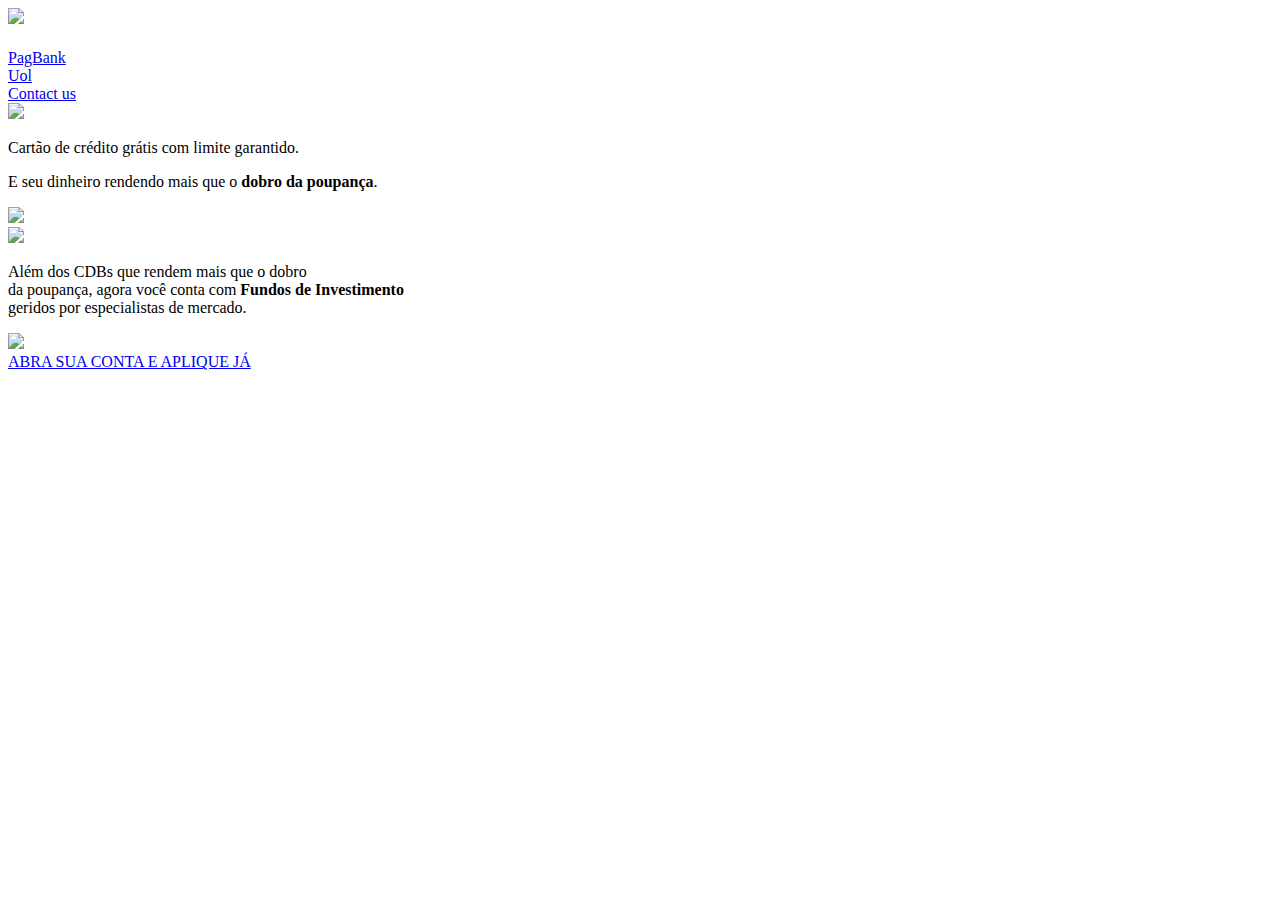
==== templates/index.html @ e711e112 "Desafio Python" ====
<!DOCTYPE html>
<html lang="en">
<head> 
    <meta name="viewport" content="width=device-width, initial-scale=1.0, maximium-scale=1.0">
    <title>Pagbank PagSeguro</title> 
    <link rel="stylesheet" type="text/css" href="/static/css/style.css"/>
</head>
    <body>
        <header class="header">
            <img src="/static/img/pagbank-logo.gif">
                <h1><class="title"></h1>
                <nav class="pag">
                    <a href="https://pagseguro.uol.com.br">PagBank</a>
                </nav>
                    <nav>
                    <a href="https://www.uol.com.br">Uol</a>
                    </nav>
                    <nav class="contact">
                    <a href="https://blog.pagseguro.uol.com.br/canais-atendimento-pagseguro/">Contact us</a>
                </nav>
                </header>
                <div class="head">
                        <div class="logo"><img src="/static/img/poster-pags.png"></div><!--logo-->
                            <p>Cartão de crédito grátis com limite garantido.<br></p>
                            <p>E seu dinheiro rendendo mais que o <strong>dobro da poupança</strong>.</p>
                        <div class="log"><img src="/static/img/logo-pagseguro-small.svg"></div><!--log-->
                    </div>
                    </header>
                        <div class="middle"></div><!--middle--> 
                        <header>
                        <div class="style">
                        <div class="poster"><img src="/static/img/img-telo-paginvest.png"></div><!--paginvest-->
                            <p>Além dos CDBs que rendem mais que o dobro <br>da poupança, agora você conta 
                            com <strong>Fundos de Investimento</strong> <br>geridos por especialistas de mercado.</p>
                        <div class="logpb"><img src="/static/img/logo-pagbank-small (1).svg"></div><!--pagbank-->
                        <div class="button"><!--aberturadeconta-->
                            <a href="/cadastramento">ABRA SUA CONTA E APLIQUE JÁ</a>
                    </header>
                    </div>
                    </div>
                    </div>
                </body>
            </html>
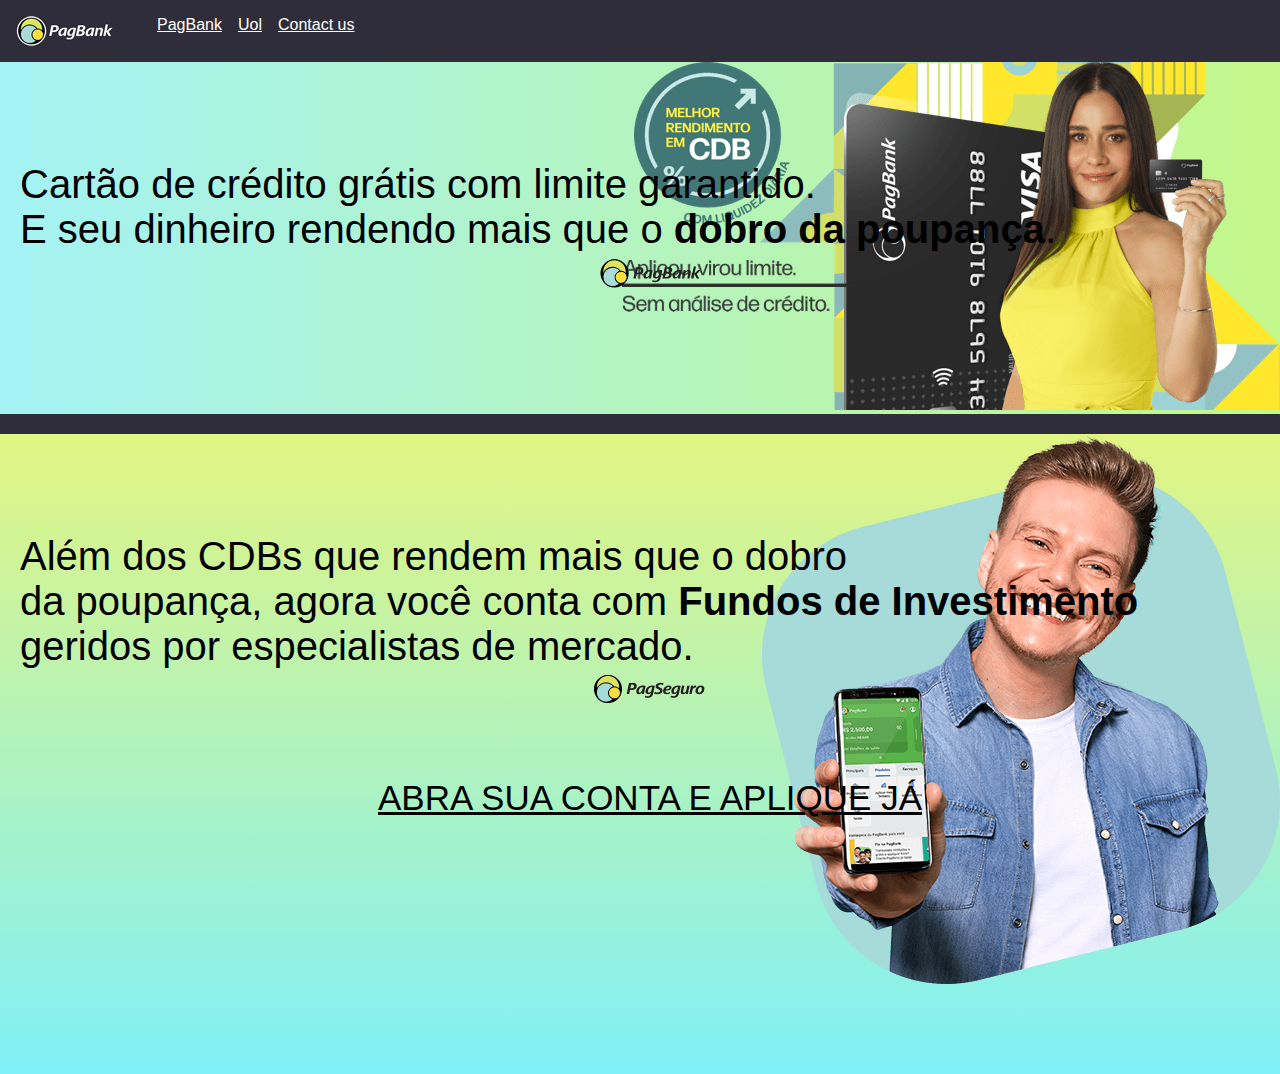
==== commit 73b8b965: "Projeto Python" ====
--- a/templates/index.html
+++ b/templates/index.html
@@ -32,7 +32,7 @@
                         <div class="poster"><img src="/static/img/img-telo-paginvest.png"></div><!--paginvest-->
                             <p>Além dos CDBs que rendem mais que o dobro <br>da poupança, agora você conta 
                             com <strong>Fundos de Investimento</strong> <br>geridos por especialistas de mercado.</p>
-                        <div class="logpb"><img src="/static/img/logo-pagbank-small (1).svg"></div><!--pagbank-->
+                        <div class="logpb"><img src="/static/img/thumbnail_image001_pags.png"></div><!--pagbank-->
                         <div class="button"><!--aberturadeconta-->
                             <a href="/cadastramento">ABRA SUA CONTA E APLIQUE JÁ</a>
                     </header>
--- a/static/css/style.css
+++ b/static/css/style.css
@@ -0,0 +1,79 @@
+* {
+    margin: 0;
+    padding: 0;
+    border: none;
+}
+.header nav a{
+    gap: 95rem;
+    display: flex;
+    color: white;
+}
+.header {
+    align-items: left;
+    background-color: #2f2d39;
+    color: white;
+    display: flex;
+    gap: 1rem;
+    grid-template-columns: min-content auto min-content;
+    padding: 1rem;
+}
+body, input, select {
+    font-size: 1rem;
+    font-family: Verdana, Geneva, Tahoma, sans-serif;
+    text-align: left;
+}
+html, body{
+    overflow-y: hidden;
+    overflow-x: hidden;
+}
+.logo{
+    text-align: right;
+    height: 100px;
+    width: 100%;
+}
+.head{
+    padding-left: 20px;
+    max-width: none;
+    width: auto;
+    height: 22rem;
+    font-family: Verdana, Geneva, Tahoma, sans-serif;
+    color: black;
+    min-width: 60px;
+    font-size: 40px;
+    background: linear-gradient(90deg,#a4f2f5,#c4f78a);
+}
+.log{
+    text-align: center;
+}
+.middle{
+    background-color: #2f2d39;
+    padding: 10px; 
+}
+.poster{
+    text-align: right;
+    width: 100%;
+    height: 100px;
+}    
+.style{
+    text-align: left;
+    padding-left: 20px;
+    height: 40rem;
+    font-family: Verdana, Geneva, Tahoma, sans-serif;
+    color: black;
+    font-size: 40px; 
+    max-width: none;
+    width: auto;
+    background: linear-gradient(#e2f582,#80f0f8);
+}
+.logpb{
+    text-align: center;
+}
+.button a{
+    color: black;
+    font-size: 35px;
+}
+.button{
+    padding-top: 60px;
+    cursor: pointer;
+    text-align: center;
+}
